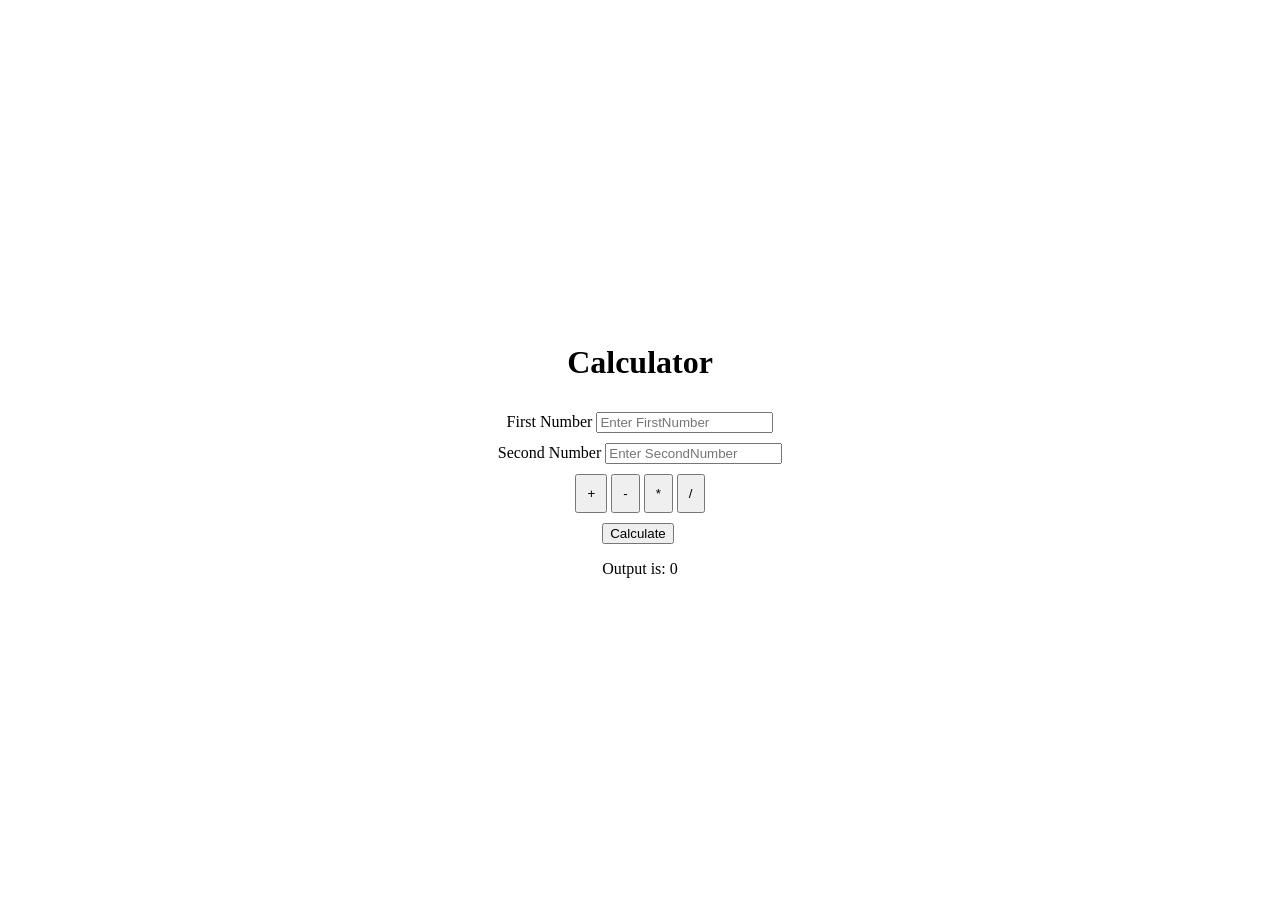
==== Calculator/index.html @ 4010c163 "updated" ====
<!DOCTYPE html>
<html lang="en">
<head>
    <meta charset="UTF-8">
    <meta name="viewport" content="width=device-width, initial-scale=1.0">
    <title>Document</title>
    <link rel="stylesheet" href="style.css">
</head>
<body>
    <div style="display:flex; flex-direction:column ;justify-content:center ;align-items: center;height:100vh;gap:10px">
        <h1>Calculator</h1>
        <div>
            <label for="input1">First Number</label>
            <input type="number" required placeholder="Enter FirstNumber" id="input1">
        </div>
        <div>
            <label for="input2">Second Number</label>
            <input type="number" required placeholder="Enter SecondNumber" id="input2">
        </div>
        <div>
            <button style="padding: 10px;" id="add">+</button>
            <button style="padding: 10px;" id="sub">-</button>
            <button style="padding: 10px;" id="mul">*</button>
            <button style="padding: 10px;" id="div">/</button>
        </div>
        <div>
            <button id="Calculate">Calculate</button>
            <p >Output is: <span id="Output"></span></p>
        </div>
    </div>
    <script src="script.js"></script>
</body>
</html>
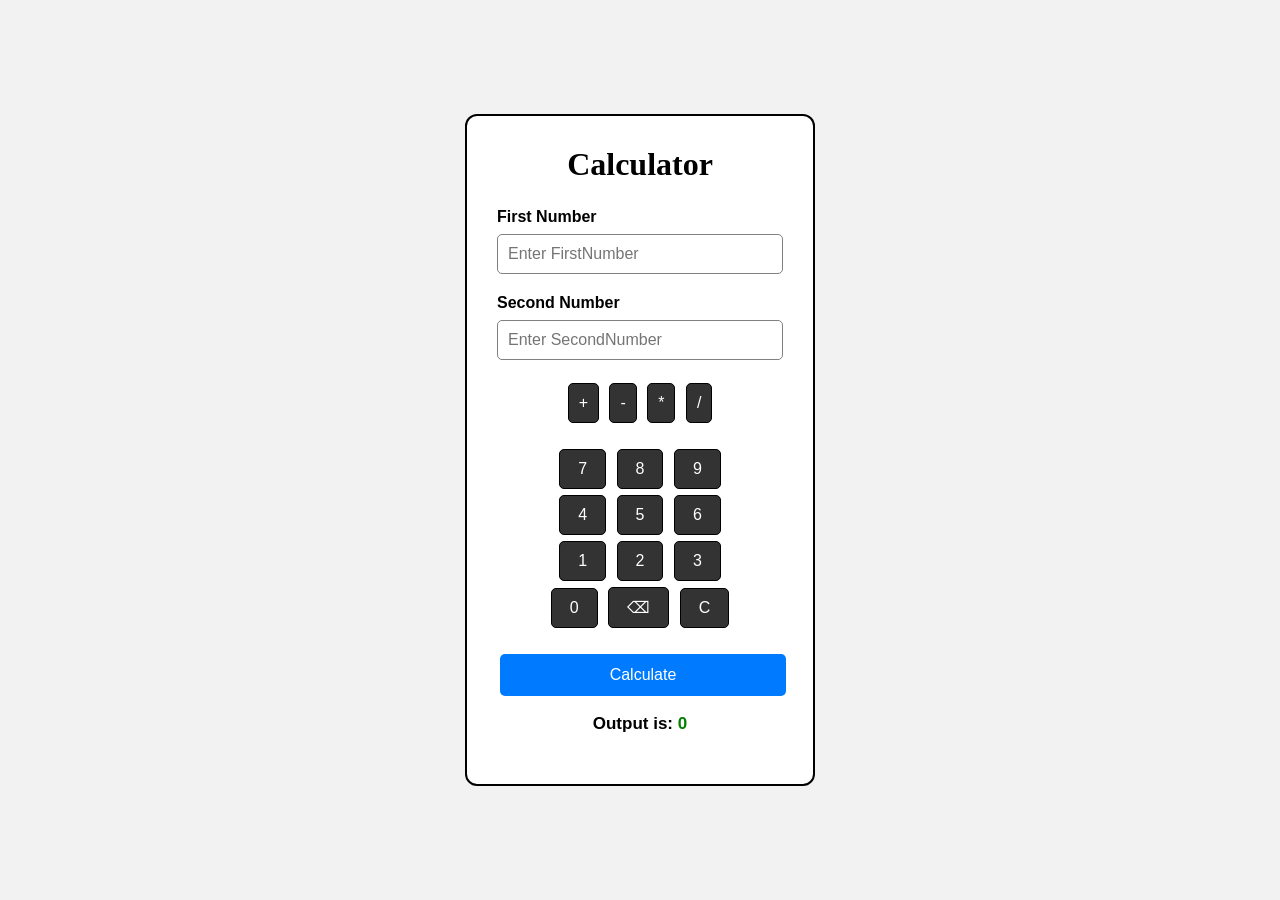
==== commit 6718c514: "update" ====
--- a/Calculator/index.html
+++ b/Calculator/index.html
@@ -1,33 +1,60 @@
 <!DOCTYPE html>
 <html lang="en">
+
 <head>
     <meta charset="UTF-8">
     <meta name="viewport" content="width=device-width, initial-scale=1.0">
     <title>Document</title>
     <link rel="stylesheet" href="style.css">
 </head>
+
 <body>
-    <div style="display:flex; flex-direction:column ;justify-content:center ;align-items: center;height:100vh;gap:10px">
-        <h1>Calculator</h1>
-        <div>
-            <label for="input1">First Number</label>
-            <input type="number" required placeholder="Enter FirstNumber" id="input1">
-        </div>
-        <div>
-            <label for="input2">Second Number</label>
-            <input type="number" required placeholder="Enter SecondNumber" id="input2">
-        </div>
-        <div>
-            <button style="padding: 10px;" id="add">+</button>
-            <button style="padding: 10px;" id="sub">-</button>
-            <button style="padding: 10px;" id="mul">*</button>
-            <button style="padding: 10px;" id="div">/</button>
-        </div>
-        <div>
-            <button id="Calculate">Calculate</button>
-            <p >Output is: <span id="Output"></span></p>
+    <div id="mainbox">
+        <div id="box">
+            <h1>Calculator</h1>
+            <div>
+                <label for="input1">First Number</label>
+                <input type="number" required placeholder="Enter FirstNumber" id="input1">
+            </div>
+            <div>
+                <label for="input2">Second Number</label>
+                <input type="number" required placeholder="Enter SecondNumber" id="input2">
+            </div>
+            <div>
+                <button style="padding: 10px;" id="add">+</button>
+                <button style="padding: 10px;" id="sub">-</button>
+                <button style="padding: 10px;" id="mul">*</button>
+                <button style="padding: 10px;" id="div">/</button>
+            </div>
+
+
+            <div id="numpad">
+                <button data-value="7">7</button>
+                <button data-value="8">8</button>
+                <button data-value="9">9</button>
+                <br>
+                <button data-value="4">4</button>
+                <button data-value="5">5</button>
+                <button data-value="6">6</button>
+                <br>
+                <button data-value="1">1</button>
+                <button data-value="2">2</button>
+                <button data-value="3">3</button>
+                <br>
+                <button data-value="0">0</button>
+                <button data-value="backspace">⌫</button>
+
+                <button data-value="clear">C</button>
+            </div>
+
+
+            <div>
+                <button id="Calculate">Calculate</button>
+                <p>Output is: <span id="Output"></span></p>
+            </div>
         </div>
     </div>
     <script src="script.js"></script>
 </body>
+
 </html>
--- a/Calculator/style.css
+++ b/Calculator/style.css
@@ -0,0 +1,89 @@
+* {
+    margin: 0;
+    padding: 0;
+    box-sizing: border-box;
+}
+
+body {
+    height: 100vh;
+    display: flex;
+    justify-content: center;
+    align-items: center;
+    font-family: Arial, sans-serif;
+    background-color: #f2f2f2;
+}
+
+#mainbox {
+    display: flex;
+    justify-content: center;
+    align-items: center;
+}
+
+#box {
+    width: 350px;
+    padding: 30px;
+    border: 2px solid black;
+    border-radius: 12px;
+    background-color: white;
+    text-align: center;
+}
+
+h1 {
+    margin-bottom: 25px;
+    font-family: Georgia, 'Times New Roman', Times, serif
+}
+
+#box div {
+    margin-bottom: 20px;
+}
+
+label {
+    display: block;
+    margin-bottom: 8px;
+    text-align: left;
+    font-weight: bold;
+}
+
+input {
+    width: 100%;
+    padding: 10px;
+    border: 1px solid gray;
+    border-radius: 5px;
+    font-size: 16px;
+}
+
+button {
+    padding: 10px 18px;
+    margin: 3px;
+    border: 1px solid black;
+    border-radius: 5px;
+    background-color: #333;
+    color: white;
+    cursor: pointer;
+    font-size: 16px;
+}
+
+button:hover {
+    background-color: #555;
+}
+
+#Calculate {
+    width: 100%;
+    background-color: #007bff;
+    border: none;
+    padding: 12px;
+}
+
+#Calculate:hover {
+    background-color: #0056b3;
+}
+
+p {
+    margin-top: 15px;
+    font-size: 17px;
+    font-weight: bold;
+}
+
+#Output {
+    color: green;
+}
